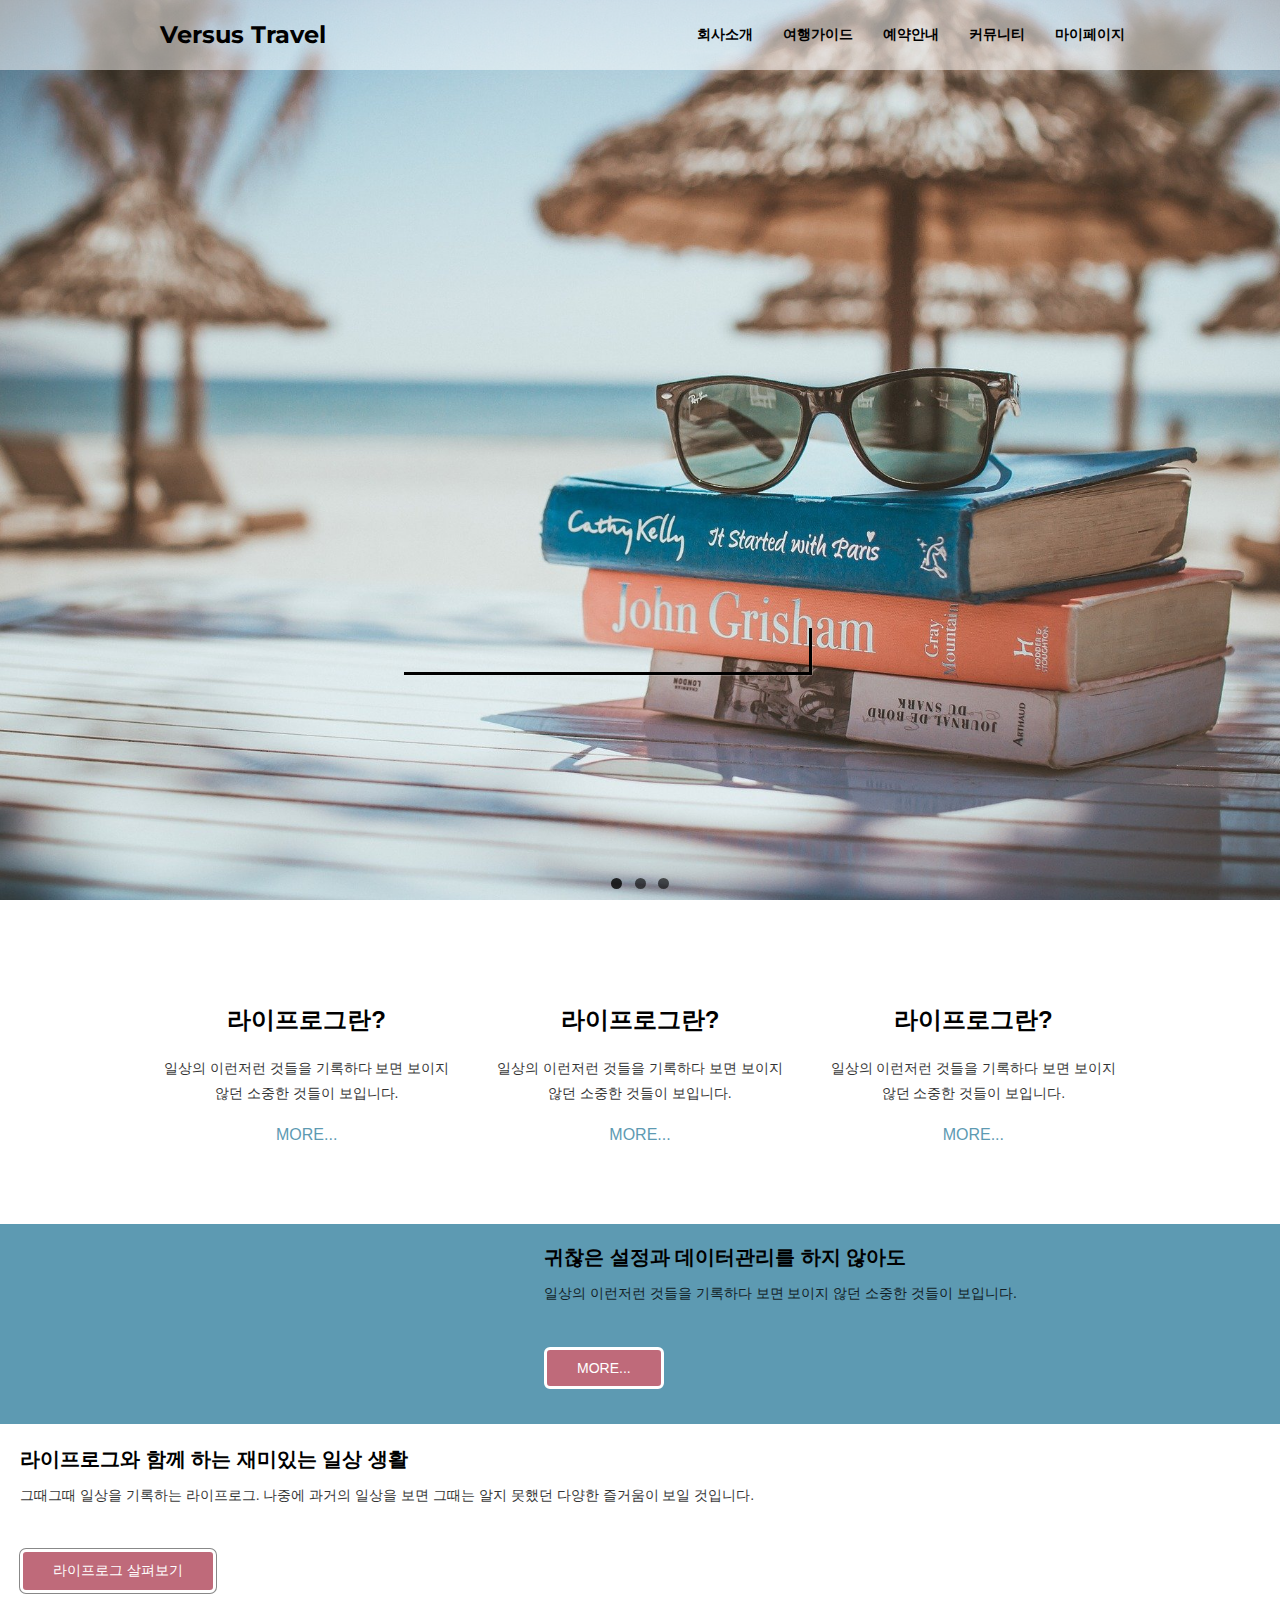
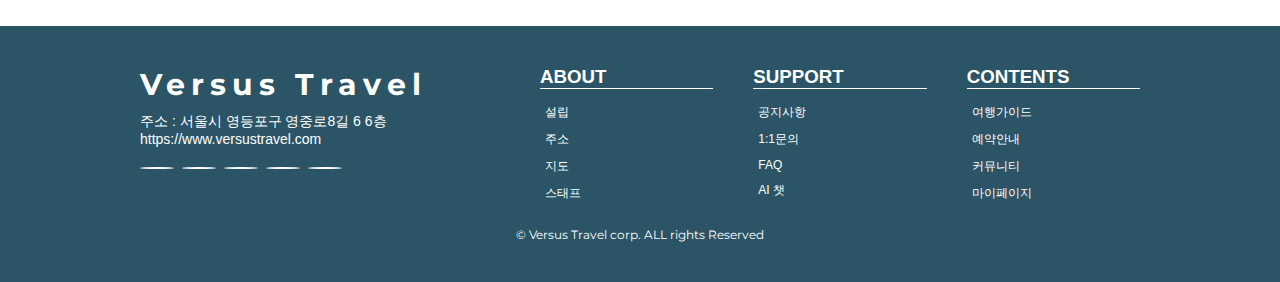
==== new/index.html @ 0a97739c "Add files via upload" ====
<!DOCTYPE html>
<html lang="en">
  <head>
    <meta charset="UTF-8" />
    <title>Versus Travel</title>
    <meta name="viewport" content="width=device-width, initial-scale=1.0" />
    <link rel="stylesheet" href="./css/style.css" />
    <link
      href="https://fonts.googleapis.com/css?family=Montserrat"
      rel="stylesheet"
    />
    <link
      rel="stylesheet"
      href="https://use.fontawesome.com/releases/v5.0.13/css/all.css"
      integrity="sha384-DNOHZ68U8hZfKXOrtjWvjxusGo9WQnrNx2sqG0tfsghAvtVlRW3tvkXWZh58N9jp"
      crossorigin="anonymous"
    />
    <script src="https://ajax.googleapis.com/ajax/libs/jquery/3.3.1/jquery.min.js"></script>

    <script>
      $(function () {
        $(".headC").click(function () {
          $(".headB").slideToggle();
        });
      });
    </script>
    <!-- 아이콘 폰트어썸 CDN -->
    <link
      rel="stylesheet"
      href="https://use.fontawesome.com/releases/v5.15.2/css/all.css"
      integrity="sha384-vSIIfh2YWi9wW0r9iZe7RJPrKwp6bG+s9QZMoITbCckVJqGCCRhc+ccxNcdpHuYu"
      crossorigin="anonymous"
    />
  </head>

  <body>
    <!-- 헤드 로고 메뉴 -->
    <header>
      <div class="container">
        <div class="container-small">
          <a href="index.html" class="headA"
            ><i class="fab fa-accusoft"></i>Versus Travel</a
          >
          <button type="button" class="headC">
            <span class="fa fa-bars" title="Menu"></span>
          </button>
        </div>
        <nav class="headB">
          <ul>
            <li><a href="#">회사소개</a></li>
            <li><a href="#">여행가이드</a></li>
            <li><a href="#">예약안내</a></li>
            <li><a href="#">커뮤니티</a></li>
            <li><a href="#">마이페이지</a></li>
          </ul>
        </nav>
      </div>
    </header>
    <!-- 헤드 로고 메뉴 끝 -->
    <!-- 히어로 이미지 슬라이드 -->
    <section class="conA">
      <div class="container">
        <ul class="slides">
          <input type="radio" name="radio-btn" id="img-1" checked />
          <li class="slide-container">
            <!-- 히어로 이미지 box -->
            <div class="slide slide01"></div>
            <!-- 히어로 이미지 좌우 버튼 -->
            <div class="nav">
              <label for="img-3" class="prev">&#x2039;</label>
              <label for="img-2" class="next">&#x203a;</label>
            </div>
          </li>

          <input type="radio" name="radio-btn" id="img-2" />
          <li class="slide-container">
            <div class="slide slide02"></div>
            <div class="nav">
              <label for="img-1" class="prev">&#x2039;</label>
              <label for="img-3" class="next">&#x203a;</label>
            </div>
          </li>

          <input type="radio" name="radio-btn" id="img-3" />
          <li class="slide-container">
            <div class="slide slide03"></div>
            <div class="nav">
              <label for="img-2" class="prev">&#x2039;</label>
              <label for="img-1" class="next">&#x203a;</label>
            </div>
          </li>
          <!-- 히어로 이미지 하단 인덱스 -->
          <li class="nav-dots">
            <label for="img-1" class="nav-dot" id="img-dot-1"></label>
            <label for="img-2" class="nav-dot" id="img-dot-2"></label>
            <label for="img-3" class="nav-dot" id="img-dot-3"></label>
          </li>
        </ul>
      </div>
      <!-- 히어로 이미지 끝 -->
      <!-- 히어로 이미지 가운데 검색창 -->
      <div class="search">
        <div class="search_box">
          <div class="border">
            <input type="text" class="search_txt" />
            <a href="" class="search_btn"><i class="fas fa-search"></i></a>
          </div>
        </div>
      </div>
      <!-- 히어로 이미지 가운데 검색창  끝-->
    </section>
    <!-- 히어로 이미지 슬라이드 -->

    <section class="conB" id="contents">
      <div class="container">
        <div class="text">
          <i class="fas fa-chart-bar icon"></i>
          <h2>라이프로그란?</h2>
          <p>
            일상의 이런저런 것들을 기록하다 보면 보이지 않던 소중한 것들이
            보입니다.
          </p>
          <a href="#">MORE... <i class="fas fa-chevron-right"></i></a>
        </div>
        <div class="text">
          <i class="fas fa-cogs icon"></i>
          <h2>라이프로그란?</h2>
          <p>
            일상의 이런저런 것들을 기록하다 보면 보이지 않던 소중한 것들이
            보입니다.
          </p>
          <a href="#">MORE... <i class="fas fa-chevron-right"></i></a>
        </div>
        <div class="text">
          <i class="fas fa-rocket icon"></i>
          <h2>라이프로그란?</h2>
          <p>
            일상의 이런저런 것들을 기록하다 보면 보이지 않던 소중한 것들이
            보입니다.
          </p>
          <a href="#">MORE... <i class="fas fa-chevron-right"></i></a>
        </div>
      </div>
    </section>
    <section class="conC" id="about">
      <div class="container">
        <div class="photo"></div>
        <div class="text">
          <h2>귀찮은 설정과 데이터관리를 하지 않아도</h2>
          <p>
            일상의 이런저런 것들을 기록하다 보면 보이지 않던 소중한 것들이
            보입니다.
          </p>
          <a href="#">MORE... <i class="fas fa-chevron-right"></i></a>
        </div>
      </div>
    </section>
    <section class="conD" id="contact">
      <div class="container">
        <div class="photo"></div>
        <div class="text">
          <h2>라이프로그와 함께 하는 재미있는 일상 생활</h2>
          <p>
            그때그때 일상을 기록하는 라이프로그. 나중에 과거의 일상을 보면
            그때는 알지 못했던 다양한 즐거움이 보일 것입니다.
          </p>
          <a href="#"
            >라이프로그 살펴보기 <i class="fas fa-chevron-right"></i
          ></a>
        </div>
      </div>
    </section>
    <!-- footer 시작 -->
    <footer>
      <div class="container">
        <div class="footA">
          <h2>Versus Travel</h2>
          <p>
            주소 : 서울시 영등포구 영중로8길 6 6층<br /><a href="#"
              >https://www.versustravel.com</a
            >
          </p>
          <nav class="footD">
            <ul>
              <li>
                <a href="#"><i class="fab fa-twitter" title="twitter"></i></a>
              </li>
              <li>
                <a href="#"><i class="fab fa-facebook" title="facebook"></i></a>
              </li>
              <li>
                <a href="#"
                  ><i class="fab fa-google-plus" title="google-plus"></i
                ></a>
              </li>
              <li>
                <a href="3"
                  ><i class="fab fa-instagram" title="instagram"></i
                ></a>
              </li>
              <li>
                <a href="#"><i class="fab fa-youtube" title="youtube"></i></a>
              </li>
            </ul>
          </nav>
        </div>
        <nav class="footB">
          <div>
            <h3>ABOUT</h3>
            <ul>
              <li><a href="#">설립</a></li>
              <li><a href="#">주소</a></li>
              <li><a href="#">지도</a></li>
              <li><a href="#">스태프</a></li>
            </ul>
          </div>
          <div>
            <h3>SUPPORT</h3>
            <ul>
              <li><a href="#">공지사항</a></li>
              <li><a href="#">1:1문의</a></li>
              <li><a href="#">FAQ</a></li>
              <li><a href="#">AI 챗</a></li>
            </ul>
          </div>
          <div>
            <h3>CONTENTS</h3>
            <ul>
              <li><a href="#">여행가이드</a></li>
              <li><a href="#">예약안내</a></li>
              <li><a href="#">커뮤니티</a></li>
              <li><a href="#">마이페이지</a></li>
            </ul>
          </div>
        </nav>
        <div class="footC">&copy; Versus Travel corp. ALL rights Reserved</div>
      </div>
    </footer>
    <!-- footer 끝 -->
  </body>
</html>
---- new/css/style.css ----
/*기본색상*/
:root {
  --main-color: #5d9ab2;
  --accent-color: #bf6a7a;
  --dark-main-color: #2b5566;
  --text-bright-color: #fff;
  --icon-color: #fff;
  --icon-bk-color: #ddd;
  --gray-color: #ddd;
  --large-width: 1000px;
  --middle-width: 768px;
}

/*기본 폰트 크기 설정*/

@media (max-width: 599px) {
  :root {
    font-size: 14px;
  }
}

@media (min-width: 600px) and (max-width: 799px) {
  :root {
    font-size: 16px;
  }
}

@media (min-width: 800px) {
  :root {
    font-size: 18px;
  }
}

body {
  font-size: 16px;
}

/*기본 설정: 페이지 전체*/

body {
  margin: 0;
  font-family: ‘맑은 고딕’, ‘Apple SD Gothic Neo’, sans-serif;
}

/*header*/

header {
  position: absolute;
  top: 0;
  left: 0;
  width: 100%;
  background-color: rgba(255, 255, 255, 0.5);
  z-index: 1000;
}

/*nohero*/
.nohero header {
  position: static;
  /*border-bottom: solid 1px #ddd;*/
}

.headA {
  display: inline-block;
  line-height: 70px;
  padding: 0 20px;
  /* background-color: var(--main-color);
  background-color: #5d9ab2; */
  color: black;
  font-family: "Montserrat", sans-serif;
  font-size: 24px;
  text-decoration: none;
  font-weight: bold;
}

.search {
  width: 100%;
  height: 100%;
  display: flex;
  justify-content: center;
  align-items: center;
}
.search_box {
  width: 50%;
  height: 50%;

  position: absolute;
  z-index: 1000;
  margin: 0px auto;
  justify-content: center;
  font-weight: bold;
  font-size: 2rem;
  display: flex;
  align-items: flex-end;
}
.border {
  display: block;
}
.search_txt {
  width: 85%;
  background-color: rgba(0, 0, 0, 0);
  border: 0;
  border-bottom: 3px solid black;
  border-right: 3px solid black;
  box-shadow: 0.2px 0.2px white;
  text-align: center;
  color: black;
  font-size: 2rem;
}
/* .border {
  border: 1px solid black;
  padding: 3px 6px;
} */
.fas {
  color: black;
}
/*navigation menu*/
.headB ul {
  margin: 0;
  padding: 0;
  list-style: none;
}

.headB a {
  display: block;
  padding: 15px;
  color: black;
  font-size: 12px;
  text-decoration: none;
  font-weight: bold;
}

.headB a:hover {
  background-color: rgba(0, 0, 0, 0.3);
  color: white;
  border-radius: 4px;
}

/*desktop*/
@media (min-width: 768px) {
  header .container {
    display: flex;
    align-items: center;
    justify-content: space-between;
    max-width: 1000px;
    margin: 0 auto;
  }

  .headB ul {
    display: flex;
  }

  .headB a {
    font-size: 14px;
  }

  .headC {
    display: none;
  }

  .headB {
    display: block !important;
  }
}

/*tablet/phone*/
@media (max-width: 767px) {
  header .container-small {
    display: flex;
    align-items: center;
    justify-content: space-between;
  }

  .headB {
    display: none;
    text-align: center;
  }

  .headC {
    /* opacity: 0.5; */
    border: none;
    background: none;
    padding: 0;
    margin-right: 10px;
    font-size: 28px;
    cursor: pointer;
  }

  .headC:hover {
    opacity: 0.3;
  }

  .search {
    display: none;
  }
}

/*conA: hero image*/
.conA {
  height: 100vh;
  width: 100vw;
}

/*contents conB - 개요(아이콘 + 글자)*/

.conB .container {
  padding-top: 80px;
  padding-bottom: 20px;
}

.conB .text {
  text-align: center;
  /*위, 좌우, 아래*/
  padding: 0 20px 60px;
}

.conB h2 {
  margin-top: 0;
  margin-bottom: 20px;
}

.conB p {
  margin-top: 0;
  margin-bottom: 20px;
  font-size: 14px;
  line-height: 1.8;
  opacity: 0.8;
}

.conB a {
  color: #5d9ab2;
  text-decoration: none;
}

.conB a:hover {
  text-decoration: underline;
}

.conB .icon {
  display: inline-block;
  width: 2em;
  font-size: 40px;
  background-color: #ddd;
  color: #fff;
  text-align: center;
  line-height: 2em;
  border-radius: 50%;
  margin-bottom: 20px;
}

@media (min-width: 768px) {
  .conB .container {
    display: flex;
    max-width: 1000px;
    margin-left: auto;
    margin-right: auto;
  }

  .conB .text {
    flex: 1;
  }
}

/*conC*/
.conC {
  background-color: #5d9ab2;
}

.conC .text {
  padding: 20px;
}

.conC h2 {
  margin-top: 0;
  margin-bottom: 10px;
  font-size: 20px;
}

.conC p {
  margin-top: 0;
  margin-bottom: 20px;
  font-size: 14px;
  line-height: 1.8;
  opacity: 0.8;
}

.conC a {
  display: inline-block;
  margin-top: 20px;
  padding: 10px 30px;
  border: 3px solid currentColor;
  color: #fff;
  background-color: #bf6a7a;
  border-radius: 6px;
  text-decoration: none;
  font-size: 14px;
}

.conC a:hover {
  background-image: linear-gradient(
    rgba(255, 255, 255, 0.2),
    rgba(255, 255, 255, 0.2)
  );
}

.conC .photo {
  background-image: url(../images/note.jpg);
  min-height: 200px;
  background-position: center;
  background-size: cover;
}

@media (min-width: 768px) {
  .conC .container {
    display: flex;
    max-width: 1000px;
    margin-left: auto;
    margin-right: auto;
  }

  .conC .text {
    flex: 3;
  }

  .conC .photo {
    flex: 2;
  }
}

/*conD*/

.conD .container {
  padding-top: 2px;
}

.conD .text {
  padding: 20px;
}

.conD h2 {
  margin-top: 0;
  margin-bottom: 10px;
  font-size: 20px;
}

.conD p {
  margin-top: 0;
  margin-bottom: 20px;
  font-size: 14px;
  line-height: 1.8;
  opacity: 0.8;
}

.conD a {
  display: inline-block;
  margin-top: 20px;
  padding: 10px 30px;
  border: 3px solid currentColor;
  color: #fff;
  background-color: #bf6a7a;
  border-radius: 6px;
  text-decoration: none;
  font-size: 14px;
  box-shadow: 0 0 0 1px #888;
}

.conD a:hover {
  background-image: linear-gradient(
    rgba(255, 255, 255, 0.2),
    rgba(255, 255, 255, 0.2)
  );
}

.conD .photo {
  background-image: url(../images/life.jpg);
  min-height: 200px;
  background-position: center;
  background-size: cover;
}

@media (min-width: 768px) {
  .conD .container {
    display: flex;
    flex-direction: row-reverse;
  }

  .conD .photo {
    flex: 0 0 400px;
  }

  .conD .text {
    flex: 1;
  }
}

/*footer*/
footer {
  background-color: #2b5566;
  color: white;
}

footer .container {
  padding: 40px 20px;
}

@media (min-width: 768px) {
  footer .container {
    display: flex;
    flex-wrap: wrap;
    max-width: 1000px;
    margin-left: auto;
    margin-right: auto;
  }

  .footA {
    flex: 0 0 40%;
  }

  .footB {
    flex: 0 0 60%;
  }

  .footC {
    flex: 0 0 100%;
  }
}

.footA {
  margin-bottom: 30px;
}

.footA h2 {
  margin-top: 0;
  margin-bottom: 10px;
  font-family: "Montserrat", sans-serif;
  font-size: 30px;
  letter-spacing: 0.2em;
}

.footA p {
  margin-top: 0;
  margin-bottom: 20px;
  font-size: 14px;
}

.footA a {
  color: inherit;
  text-decoration: none;
}

.footD {
  margin-top: 20px;
}

.footD ul {
  display: flex;
  margin: 0;
  padding: 0;
  list-style: none;
}

.footD a {
  display: block;
  margin-right: 8px;
  padding: 0;
  color: inherit;
  font-size: 16px;
  /*text-decoration: 16px;*/
  border: 1px solid currentColor;
  width: 2em;
  line-height: 2em;
  text-align: center;
  border-radius: 50%;
}

.footD a:hover {
  background-color: rgba(0, 0, 0, 0.3);
}

.footB div {
  margin-bottom: 20px;
}

.footB h3 {
  margin-top: 0;
  margin-bottom: 10px;
  border-bottom: 1px solid currentColor;
}

.footB ul {
  margin: 0;
  padding: 0;
  list-style: none;
}

.footB a {
  display: block;
  padding: 5px;
  color: inherit;
  font-size: 12px;
  text-decoration: none;
}

.footB a:hover {
  background-color: rgba(0, 0, 0, 0.3);
}

@media (min-width: 768px) {
  .footB {
    display: flex;
  }

  .footB div {
    flex: 1;
  }

  .footB div:not(:last-child) {
    margin-right: 40px;
  }
}

.footC {
  font-size: 12px;
  text-align: center;
  font-family: "Montserrat", sans-serif;
}

/*about.html*/
.bread ol {
  display: flex;
  margin: 0;
  padding: 0;
  list-style: none;
}

.bread a {
  display: block;
  padding: 5px;
  color: inherit;
  font-size: 0.875rem;
  text-decoration: none;
}

.bread a::after {
  margin-left: 10px;
  content: "\f054";
  font-family: "FontAwesome";
  opacity: 0.3;
}

.bread a:hover {
  background-color: rgba(0, 0, 0, 0.3);
}

.post .container {
  max-width: 800px;
  padding: 30px 10px;
  margin: 0 auto;
}

.post h1 {
  padding-left: 0.5rem;
  border-left: 0.75rem solid #bf6a7a;
  font-size: 2rem;
}

.post p {
  font-size: 1rem;
  line-height: 2;
}

.history {
  background-color: #5d9ab2;
  color: #fff;
}

.history .text {
  padding: 20px;
}

.history h2 {
  margin-top: 0;
  margin-bottom: 10px;
  font-size: 1.5re;
}

.history .photo {
  background-image: url(../images/plant.jpg);
  background-position: center;
  background-size: cover;
  min-height: 300px;
}

.history table {
  border-collapse: collapse;
  border-top: 1px solid #ddd;
}

.history th,
td {
  padding: 1.8rem 0;
  border-bottom: 1px solid #ddd;
  padding-right: 1rem;
  text-align: left;
  word-break: keep-all;
}

@media (min-width: 768px) {
  .history {
    display: flex;
    max-width: 1000px;
    margin-left: auto;
    margin-right: auto;
  }

  .history .photo {
    flex: 3;
  }

  .history .text {
    flex: 2;
    padding: 20px;
  }
}

.container1 {
  display: flex;
}

.container1 .item {
  background-color: yellow;
  display: inline-block;
  border: 1px solid #ddd;
  width: 300px;
  height: 400px;
  margin: 0;
  padding: 0;
  flex: 1;
}

.slides {
  padding: 0;
  width: 100%;
  height: 100%;
  display: block;
  margin: 0 auto;
  position: absolute;
}

.slides * {
  user-select: none;
  -ms-user-select: none;
  -moz-user-select: none;
  -khtml-user-select: none;
  -webkit-user-select: none;
  -webkit-touch-callout: none;
}

.slides input {
  display: none;
}

.slide-container {
  display: block;
}

.slide01 {
  background-image: url(../images/slide01.jpg);
}

.slide02 {
  background-image: url(../images/slide02.jpg);
}

.slide03 {
  background-image: url(../images/slide03.jpg);
}

.slide {
  top: 0;
  opacity: 0;
  width: 100%;
  height: 100%;
  display: block;
  position: absolute;
  transform: scale(0);
  transition: all 0.7s ease-in-out;
  background-position: center;
  background-size: cover;
}

.slide img {
  width: 100%;
  height: 100%;
}

.nav label {
  width: 200px;
  height: 100%;
  display: none;
  position: absolute;

  opacity: 0;
  z-index: 9;
  cursor: pointer;

  transition: opacity 0.2s;

  color: #fff;
  font-size: 156pt;
  text-align: center;

  line-height: 100vh;
  font-family: "Varela Round", sans-serif;
  background-color: rgba(255, 255, 255, 0.3);
  text-shadow: 0px 0px 15px rgb(119, 119, 119);
}

.slide:hover + .nav label {
  opacity: 0.2;
}

.nav label:hover {
  opacity: 1;
}

.nav .next {
  right: 0;
}

input:checked + .slide-container .slide {
  opacity: 1;

  transform: scale(1);

  transition: opacity 1s ease-in-out;
}

input:checked + .slide-container .nav label {
  display: block;
}

.nav-dots {
  width: 100%;
  bottom: 9px;
  height: 11px;
  display: block;
  position: absolute;
  text-align: center;
}

.nav-dots .nav-dot {
  top: -5px;
  width: 11px;
  height: 11px;
  margin: 0 4px;
  position: relative;
  border-radius: 100%;
  display: inline-block;
  background-color: rgba(0, 0, 0, 0.6);
}

.nav-dots .nav-dot:hover {
  cursor: pointer;
  background-color: rgba(0, 0, 0, 0.8);
}

input#img-1:checked ~ .nav-dots label#img-dot-1,
input#img-2:checked ~ .nav-dots label#img-dot-2,
input#img-3:checked ~ .nav-dots label#img-dot-3 {
  background: rgba(0, 0, 0, 0.8);
}
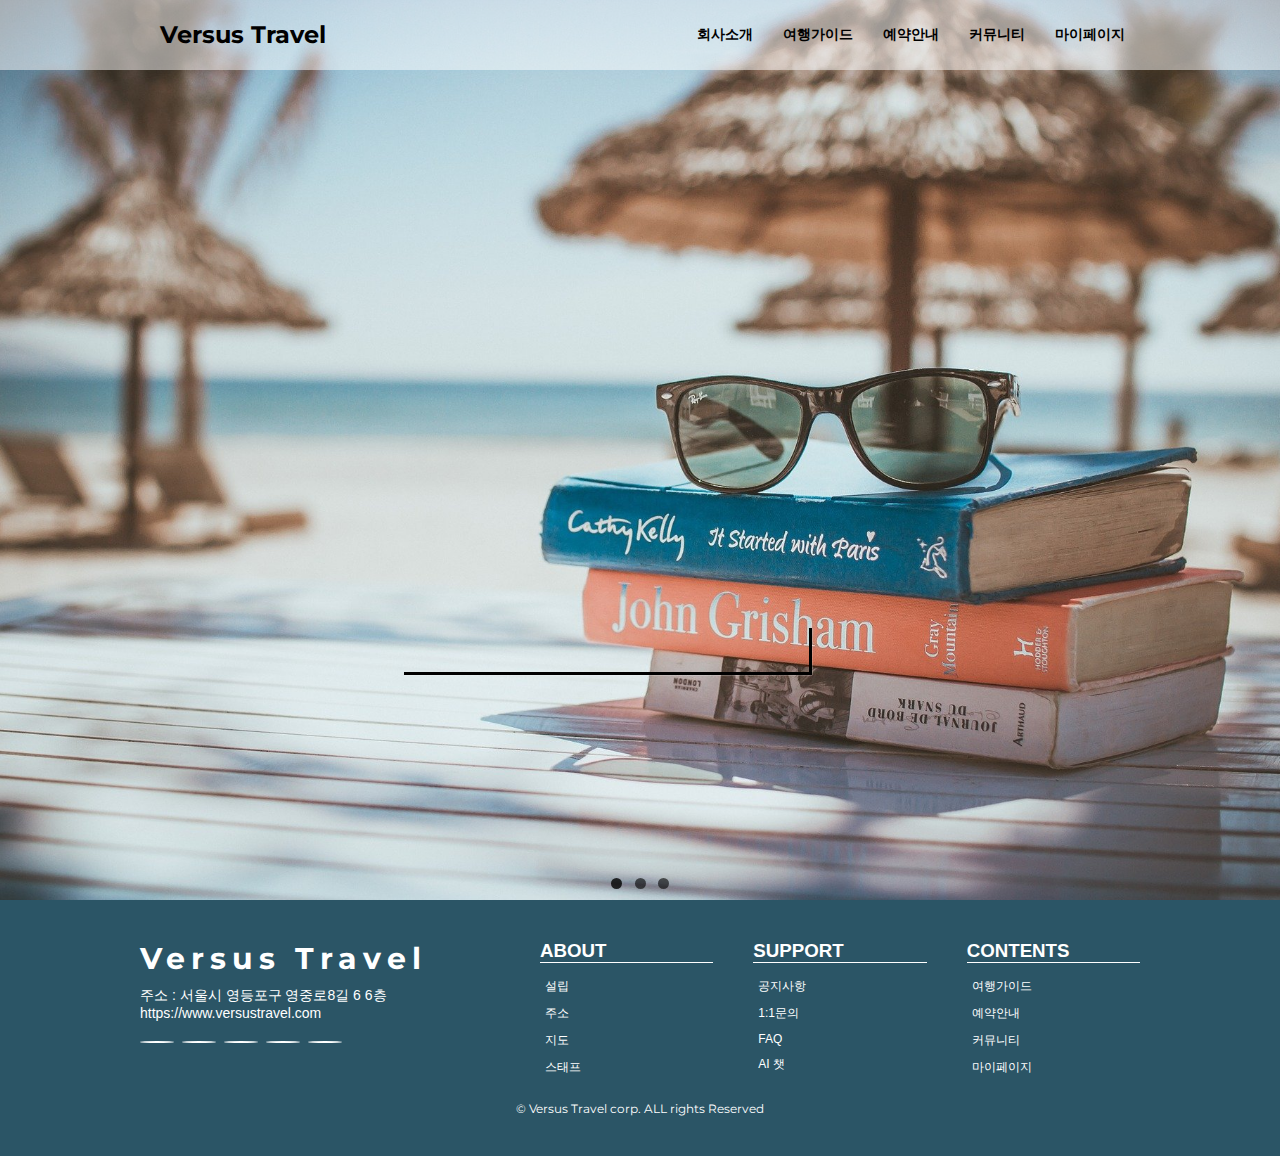
==== commit 67fa9c5b: "Add files via upload" ====
--- a/new/index.html
+++ b/new/index.html
@@ -109,9 +109,21 @@
       </div>
       <!-- 히어로 이미지 가운데 검색창  끝-->
     </section>
-    <!-- 히어로 이미지 슬라이드 -->
-
-    <section class="conB" id="contents">
+
+    <section class="sec1">
+      <div class="container"></div>
+    </section>
+
+    <section class="sec2">
+      <div class="container"></div>
+    </section>
+
+    <section class="sec3">
+      <div class="container"></div>
+    </section>
+
+    <!-- section 1-->
+    <!-- <section class="conB" id="contents">
       <div class="container">
         <div class="text">
           <i class="fas fa-chart-bar icon"></i>
@@ -141,8 +153,10 @@
           <a href="#">MORE... <i class="fas fa-chevron-right"></i></a>
         </div>
       </div>
-    </section>
-    <section class="conC" id="about">
+    </section> -->
+
+    <!-- section 2-->
+    <!-- <section class="conC" id="about">
       <div class="container">
         <div class="photo"></div>
         <div class="text">
@@ -154,8 +168,10 @@
           <a href="#">MORE... <i class="fas fa-chevron-right"></i></a>
         </div>
       </div>
-    </section>
-    <section class="conD" id="contact">
+    </section> -->
+
+    <!-- section 3-->
+    <!-- <section class="conD" id="contact">
       <div class="container">
         <div class="photo"></div>
         <div class="text">
@@ -169,7 +185,8 @@
           ></a>
         </div>
       </div>
-    </section>
+    </section> -->
+
     <!-- footer 시작 -->
     <footer>
       <div class="container">
